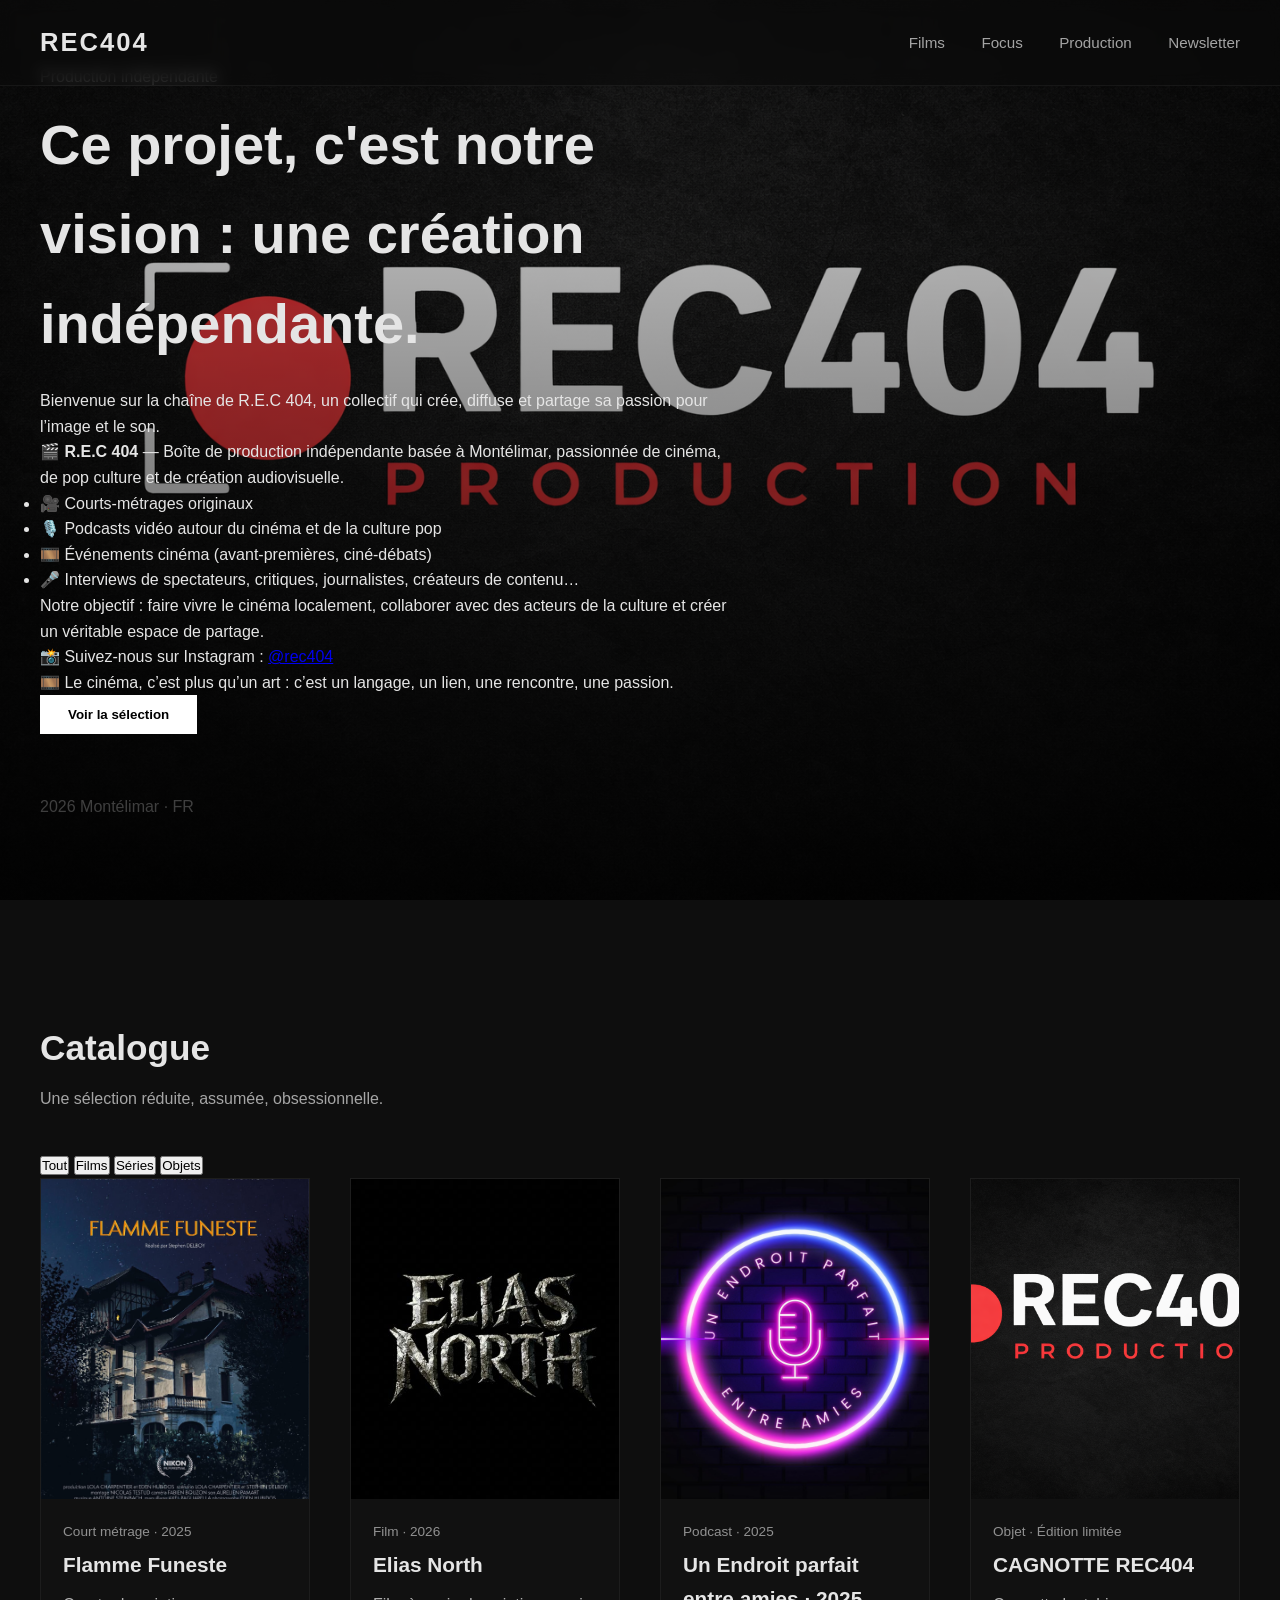
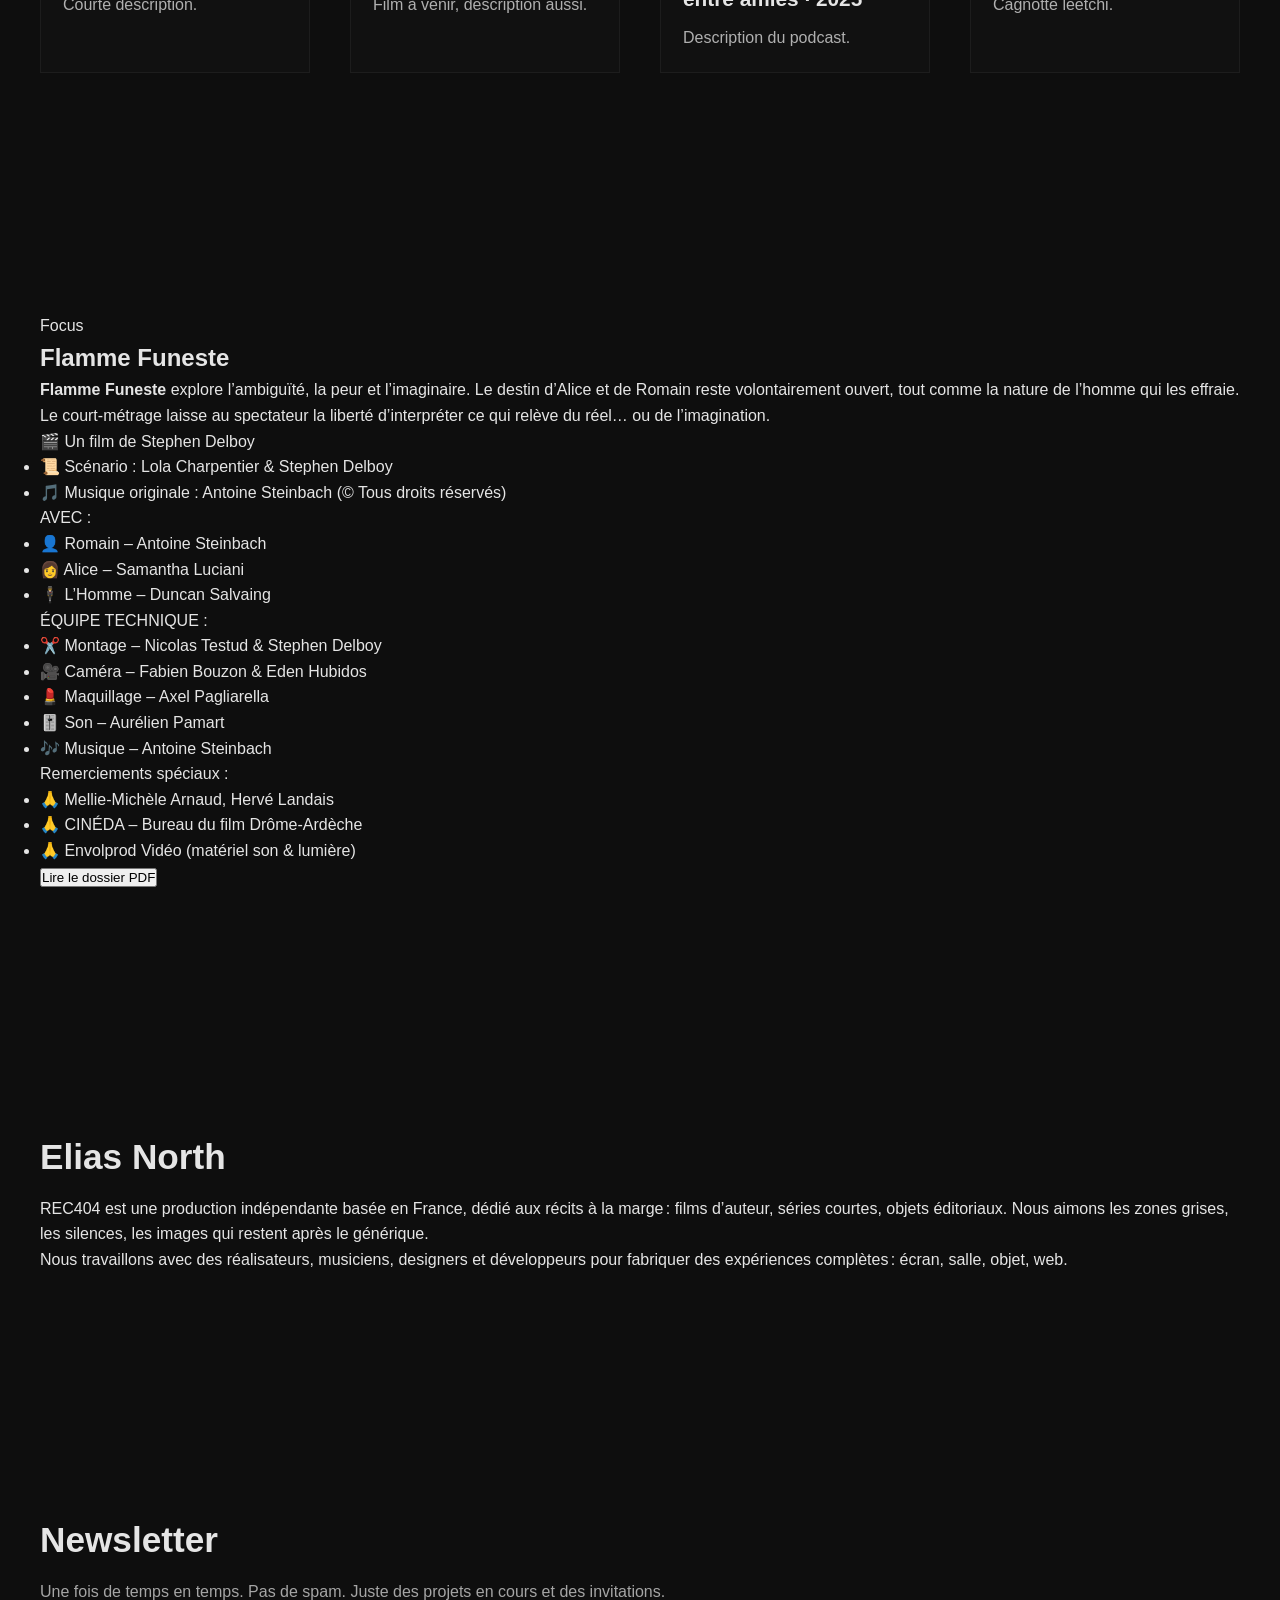
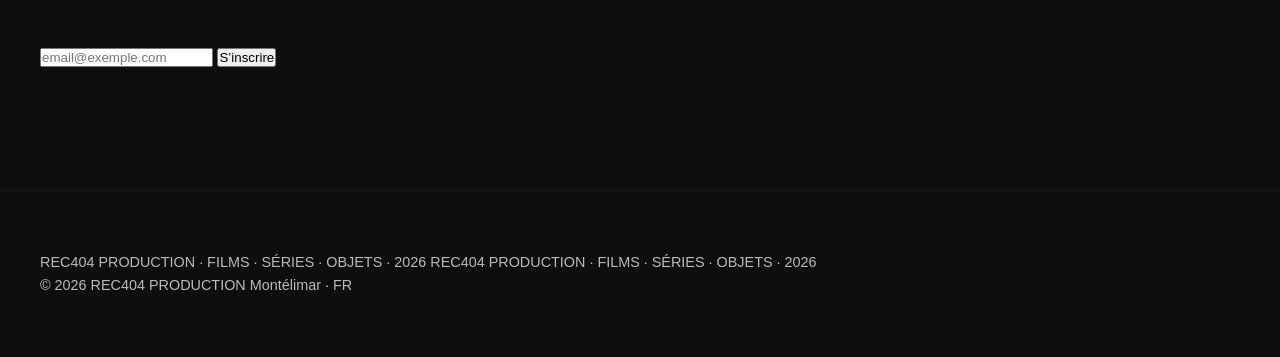
==== index.html @ b9aa991b "Update index.html" ====
<!DOCTYPE html>
<html lang="fr">
<head>
  <meta charset="UTF-8">
  <title>REC404 Production</title>
  <meta name="viewport" content="width=device-width, initial-scale=1">

  <!-- CSS -->
  <link rel="stylesheet" href="/static/css/style.css">

  <!-- JS -->
  <script src="/static/js/script.js" defer></script>
</head>

<body>
  <header class="site-header">
    <div class="site-header__logo">REC404</div>
    <nav class="site-header__nav">
      <a href="#films">Films</a>
      <a href="#features">Focus</a>
      <a href="#about">Production</a>
      <a href="#newsletter">Newsletter</a>
    </nav>
  </header>

  <main>
    <!-- HERO -->
<section class="hero">
  <div class="hero__overlay"></div>

  <div class="hero__content">
    <p class="hero__tagline">Production indépendante</p>

    <h1 class="hero__title">
      Ce projet, c'est notre vision : une création indépendante.
    </h1>

    <div class="hero__textblock">
      <p>
        Bienvenue sur la chaîne de R.E.C 404, un collectif qui crée, diffuse et partage
        sa passion pour l’image et le son.
      </p>
      <p>
        🎬 <strong>R.E.C 404</strong> — Boîte de production indépendante basée à Montélimar, passionnée de cinéma, de pop culture et de création audiovisuelle.
      </p>

      <ul class="hero__list">
        <li>🎥 Courts-métrages originaux</li>
        <li>🎙️ Podcasts vidéo autour du cinéma et de la culture pop</li>
        <li>🎞️ Événements cinéma (avant-premières, ciné-débats)</li>
        <li>🎤 Interviews de spectateurs, critiques, journalistes, créateurs de contenu…</li>
      </ul>

      <p>
        Notre objectif : faire vivre le cinéma localement, collaborer avec des acteurs
        de la culture et créer un véritable espace de partage.
      </p>

      <p class="hero__instagram">
        📸 Suivez-nous sur Instagram :
        <a href="https://www.instagram.com/rec404_off/" target="_blank">@rec404</a>
      </p>

      <p class="hero__quote">
        🎞️ Le cinéma, c’est plus qu’un art : c’est un langage, un lien, une rencontre, une passion.
      </p>
    </div>

    <button class="hero__cta" data-scroll="#films">Voir la sélection</button>
  </div>

  <div class="hero__meta">
    <span>2026</span>
    <span>Montélimar · FR</span>
  </div>
</section>


    <!-- SECTION FILMS -->
    <section id="films" class="section section--padded">
      <div class="section__header">
        <h2 class="section__title">Catalogue</h2>
        <p class="section__subtitle">Une sélection réduite, assumée, obsessionnelle.</p>
      </div>

      <div class="filters">
        <button class="filters__btn is-active" data-filter="all">Tout</button>
        <button class="filters__btn" data-filter="film">Films</button>
        <button class="filters__btn" data-filter="serie">Séries</button>
        <button class="filters__btn" data-filter="other">Objets</button>
      </div>

      <div class="grid grid--projects">

        <!-- CARD 1 -->
        <article class="card" data-type="film">
          <div class="card__image" style="background-image:url('/static/images/flamme-funeste.jpeg');"></div>
          <div class="card__body">
            <p class="card__meta">Court métrage · 2025</p>
            <h3 class="card__title">Flamme Funeste</h3>
            <p class="card__desc">
              Courte description.
            </p>
          </div>
        </article>

        <!-- CARD 2 -->
        <article class="card" data-type="film">
          <div class="card__image" style="background-image:url('/static/images/elias-north.jpeg');"></div>
          <div class="card__body">
            <p class="card__meta">Film · 2026</p>
            <h3 class="card__title">Elias North</h3>
            <p class="card__desc">
              Film à venir, description aussi.
            </p>
          </div>
        </article>

        <!-- CARD 3 -->
        <article class="card" data-type="serie">
          <div class="card__image" style="background-image:url('/static/images/podcast.jpeg');"></div>
          <div class="card__body">
            <p class="card__meta">Podcast · 2025</p>
            <h3 class="card__title">Un Endroit parfait entre amies · 2025</h3>
            <p class="card__desc">
              Description du podcast.
            </p>
          </div>
        </article>

        <!-- CARD 4 -->
        <article class="card" data-type="other">
          <div class="card__image" style="background-image:url('/static/images/rec404.jpeg');"></div>
          <div class="card__body">
            <p class="card__meta">Objet · Édition limitée</p>
            <h3 class="card__title">CAGNOTTE REC404</h3>
            <p class="card__desc">
              Cagnotte leetchi.
            </p>
          </div>
        </article>

      </div>
    </section>

    <!-- FEATURE -->
<section id="features" class="section section--feature">
  <div class="feature feature--enhanced">

    <div class="feature__media" style="background-image:url('/static/images/rec404.jpeg');"></div>

    <div class="feature__content">
      <p class="feature__label">Focus</p>

      <h2 class="feature__title">Flamme Funeste</h2>

      <div class="feature__textblock">

        <p>
          <strong>Flamme Funeste</strong> explore l’ambiguïté, la peur et l’imaginaire.  
          Le destin d’Alice et de Romain reste volontairement ouvert, tout comme la nature
          de l’homme qui les effraie.  
          Le court-métrage laisse au spectateur la liberté d’interpréter ce qui relève
          du réel… ou de l’imagination.
        </p>

        <p class="feature__credits-title">🎬 Un film de Stephen Delboy</p>

        <ul class="feature__credits">
          <li>📜 Scénario : Lola Charpentier & Stephen Delboy</li>
          <li>🎵 Musique originale : Antoine Steinbach (© Tous droits réservés)</li>
        </ul>

        <p class="feature__subheading">AVEC :</p>
        <ul class="feature__cast">
          <li>👤 Romain – Antoine Steinbach</li>
          <li>👩 Alice – Samantha Luciani</li>
          <li>🕴️ L’Homme – Duncan Salvaing</li>
        </ul>

        <p class="feature__subheading">ÉQUIPE TECHNIQUE :</p>
        <ul class="feature__team">
          <li>✂️ Montage – Nicolas Testud & Stephen Delboy</li>
          <li>🎥 Caméra – Fabien Bouzon & Eden Hubidos</li>
          <li>💄 Maquillage – Axel Pagliarella</li>
          <li>🎚️ Son – Aurélien Pamart</li>
          <li>🎶 Musique – Antoine Steinbach</li>
        </ul>

        <p class="feature__subheading">Remerciements spéciaux :</p>
        <ul class="feature__thanks">
          <li>🙏 Mellie-Michèle Arnaud, Hervé Landais</li>
          <li>🙏 CINÉDA – Bureau du film Drôme-Ardèche</li>
          <li>🙏 Envolprod Vidéo (matériel son & lumière)</li>
        </ul>

      </div>

      <button class="feature__cta">Lire le dossier PDF</button>
    </div>
  </div>
</section>


    <!-- ABOUT -->
    <section id="about" class="section section--padded">
      <div class="section__header">
        <h2 class="section__title">Elias North</h2>
      </div>
      <div class="about">
        <p>
          REC404 est une production indépendante basée en France, dédié aux récits à la marge :
          films d’auteur, séries courtes, objets éditoriaux. Nous aimons les zones grises,
          les silences, les images qui restent après le générique.
        </p>
        <p>
          Nous travaillons avec des réalisateurs, musiciens, designers et développeurs
          pour fabriquer des expériences complètes : écran, salle, objet, web.
        </p>
      </div>
    </section>

    <!-- NEWSLETTER -->
    <section id="newsletter" class="section section--padded section--border-top">
      <div class="newsletter">
        <div class="newsletter__intro">
          <h2 class="section__title">Newsletter</h2>
          <p class="section__subtitle">
            Une fois de temps en temps. Pas de spam. Juste des projets en cours et des invitations.
          </p>
        </div>
        <form class="newsletter__form">
          <input type="email" placeholder="email@exemple.com" required>
          <button type="submit">S’inscrire</button>
        </form>
      </div>
    </section>
  </main>

  <footer class="site-footer">
    <div class="site-footer__marquee">
      <span>REC404 PRODUCTION · FILMS · SÉRIES · OBJETS · 2026</span>
      <span>REC404 PRODUCTION · FILMS · SÉRIES · OBJETS · 2026</span>
    </div>
    <div class="site-footer__bottom">
      <span>© 2026 REC404 PRODUCTION</span>
      <span>Montélimar · FR</span>
    </div>
  </footer>

</body>
</html>
---- static/css/style.css ----
/* ------------------------------
   RESET MINIMAL
------------------------------ */
* {
  margin: 0;
  padding: 0;
  box-sizing: border-box;
}

body {
  font-family: "Inter", sans-serif;
  background: #0e0e0e;
  color: #e5e5e5;
  line-height: 1.6;
}

/* ------------------------------
   HEADER
------------------------------ */
.site-header {
  position: fixed;
  top: 0;
  left: 0;
  width: 100%;
  padding: 22px 40px;
  display: flex;
  justify-content: space-between;
  align-items: center;
  background: rgba(10,10,10,0.6);
  backdrop-filter: blur(8px);
  z-index: 1000;
  border-bottom: 1px solid rgba(255,255,255,0.05);
}

.site-header__logo {
  font-size: 1.6rem;
  font-weight: 700;
  letter-spacing: 2px;
}

.site-header__nav a {
  margin-left: 32px;
  text-decoration: none;
  color: #e5e5e5;
  font-size: 0.95rem;
  opacity: 0.7;
  transition: 0.3s;
}

.site-header__nav a:hover {
  opacity: 1;
}

/* ------------------------------
   HERO
------------------------------ */
.hero {
  height: 100vh;
  background: url('/static/images/rec404.jpeg') center/cover no-repeat;
  position: relative;
  display: flex;
  flex-direction: column;
  justify-content: flex-end;
  padding: 80px 40px;
}

.hero__overlay {
  position: absolute;
  inset: 0;
  background: linear-gradient(to top, rgba(0,0,0,0.8), rgba(0,0,0,0.1));
}

.hero__content {
  position: relative;
  max-width: 700px;
  margin-bottom: 60px;
}

.hero__tagline {
  font-size: 1rem;
  opacity: 0.7;
  margin-bottom: 10px;
}

.hero__title {
  font-size: 3.5rem;
  font-weight: 700;
  margin-bottom: 20px;
}

.hero__subtitle {
  font-size: 1.2rem;
  opacity: 0.8;
  margin-bottom: 30px;
}

.hero__cta {
  padding: 12px 28px;
  background: #ffffff;
  color: #000;
  border: none;
  font-weight: 600;
  cursor: pointer;
  transition: 0.3s;
}

.hero__cta:hover {
  background: #e5e5e5;
}

/* ------------------------------
   SECTIONS
------------------------------ */
.section {
  padding: 120px 40px;
}

.section__title {
  font-size: 2.2rem;
  margin-bottom: 10px;
}

.section__subtitle {
  opacity: 0.7;
  margin-bottom: 40px;
}

/* ------------------------------
   GRID PROJECTS
------------------------------ */
.grid--projects {
  display: grid;
  grid-template-columns: repeat(auto-fill, minmax(260px, 1fr));
  gap: 40px;
}

.card {
  background: #111;
  border: 1px solid rgba(255,255,255,0.05);
  transition: 0.3s;
}

.card:hover {
  transform: translateY(-4px);
  border-color: rgba(255,255,255,0.15);
}

.card__image {
  height: 320px;
  background-size: cover;
  background-position: center;
}

.card__body {
  padding: 22px;
}

.card__meta {
  font-size: 0.85rem;
  opacity: 0.6;
  margin-bottom: 6px;
}

.card__title {
  font-size: 1.3rem;
  margin-bottom: 10px;
}

.card__desc {
  opacity: 0.75;
}

/* ------------------------------
   FOOTER
------------------------------ */
.site-footer {
  padding: 60px 40px;
  border-top: 1px solid rgba(255,255,255,0.05);
  opacity: 0.8;
  font-size: 0.9rem;
}
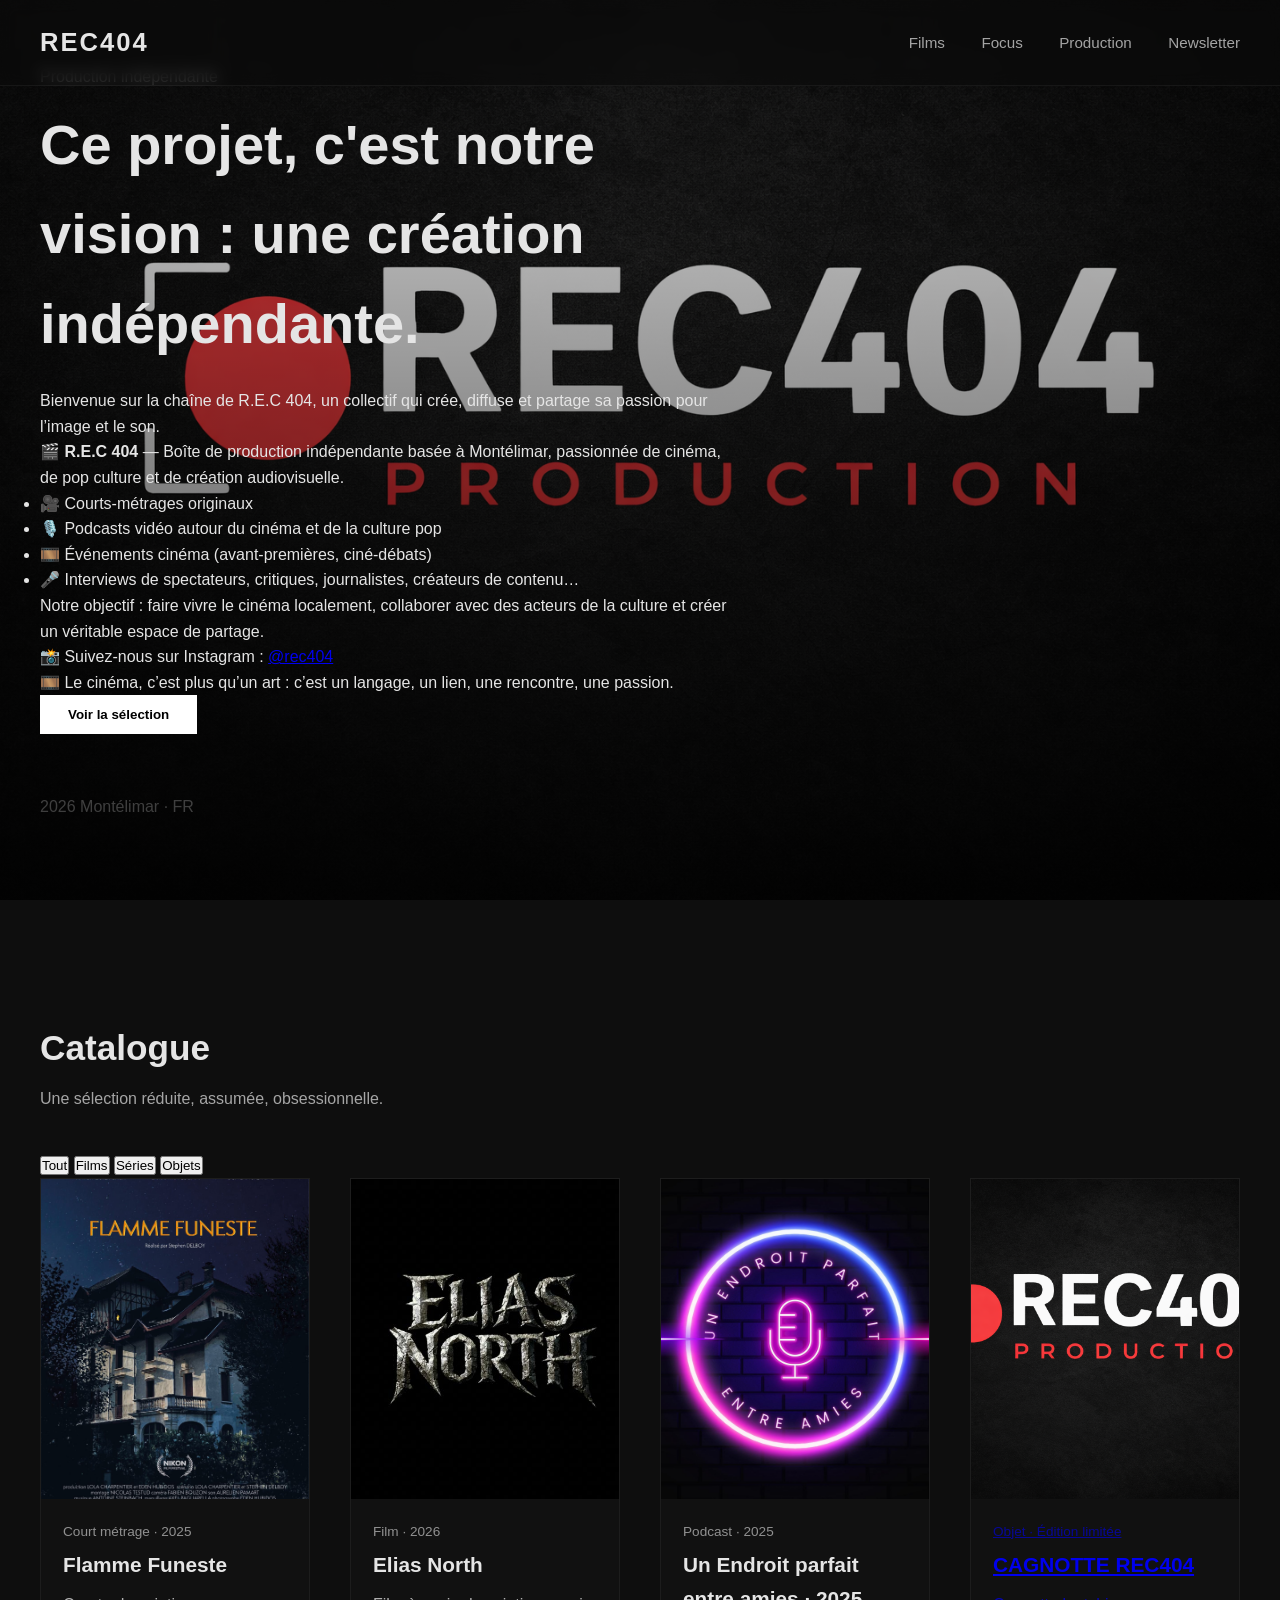
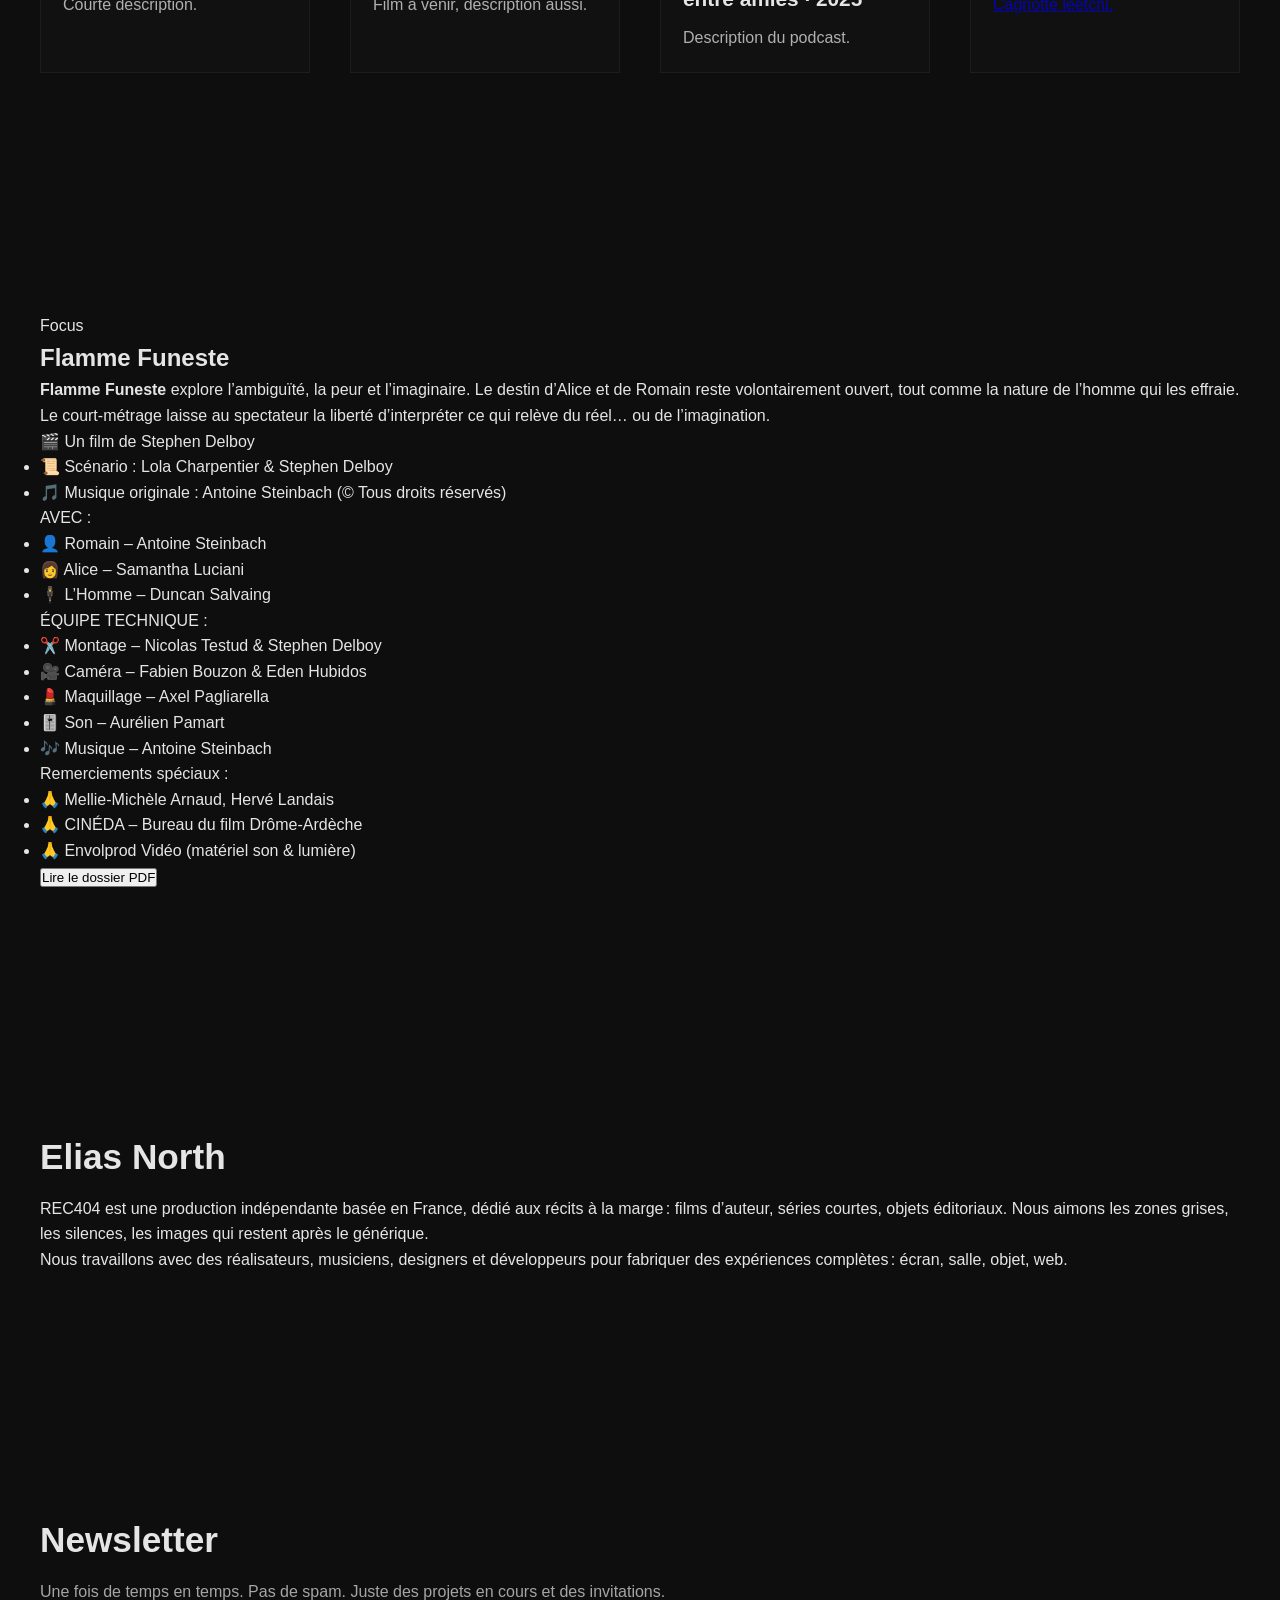
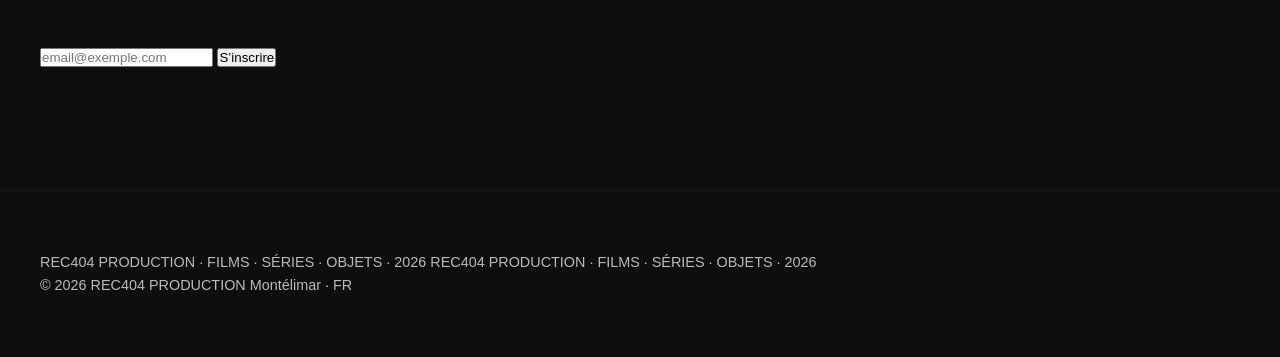
==== commit 0efd3164: "Update index.html" ====
--- a/index.html
+++ b/index.html
@@ -128,17 +128,23 @@
           </div>
         </article>
 
-        <!-- CARD 4 -->
-        <article class="card" data-type="other">
-          <div class="card__image" style="background-image:url('/static/images/rec404.jpeg');"></div>
-          <div class="card__body">
-            <p class="card__meta">Objet · Édition limitée</p>
-            <h3 class="card__title">CAGNOTTE REC404</h3>
-            <p class="card__desc">
-              Cagnotte leetchi.
-            </p>
-          </div>
-        </article>
+      <!-- CARD 4 -->
+<a href="https://www.leetchi.com/c/the-story-of-elias-north-1937752?utm_source=native&utm_medium=social_sharing&utm_campaign=pot" 
+   target="_blank" 
+   class="card card--link" 
+   data-type="other">
+
+    <div class="card__image" style="background-image:url('/static/images/rec404.jpeg');"></div>
+
+    <div class="card__body">
+        <p class="card__meta">Objet · Édition limitée</p>
+        <h3 class="card__title">CAGNOTTE REC404</h3>
+        <p class="card__desc">
+            Cagnotte leetchi.
+        </p>
+    </div>
+
+</a>
 
       </div>
     </section>
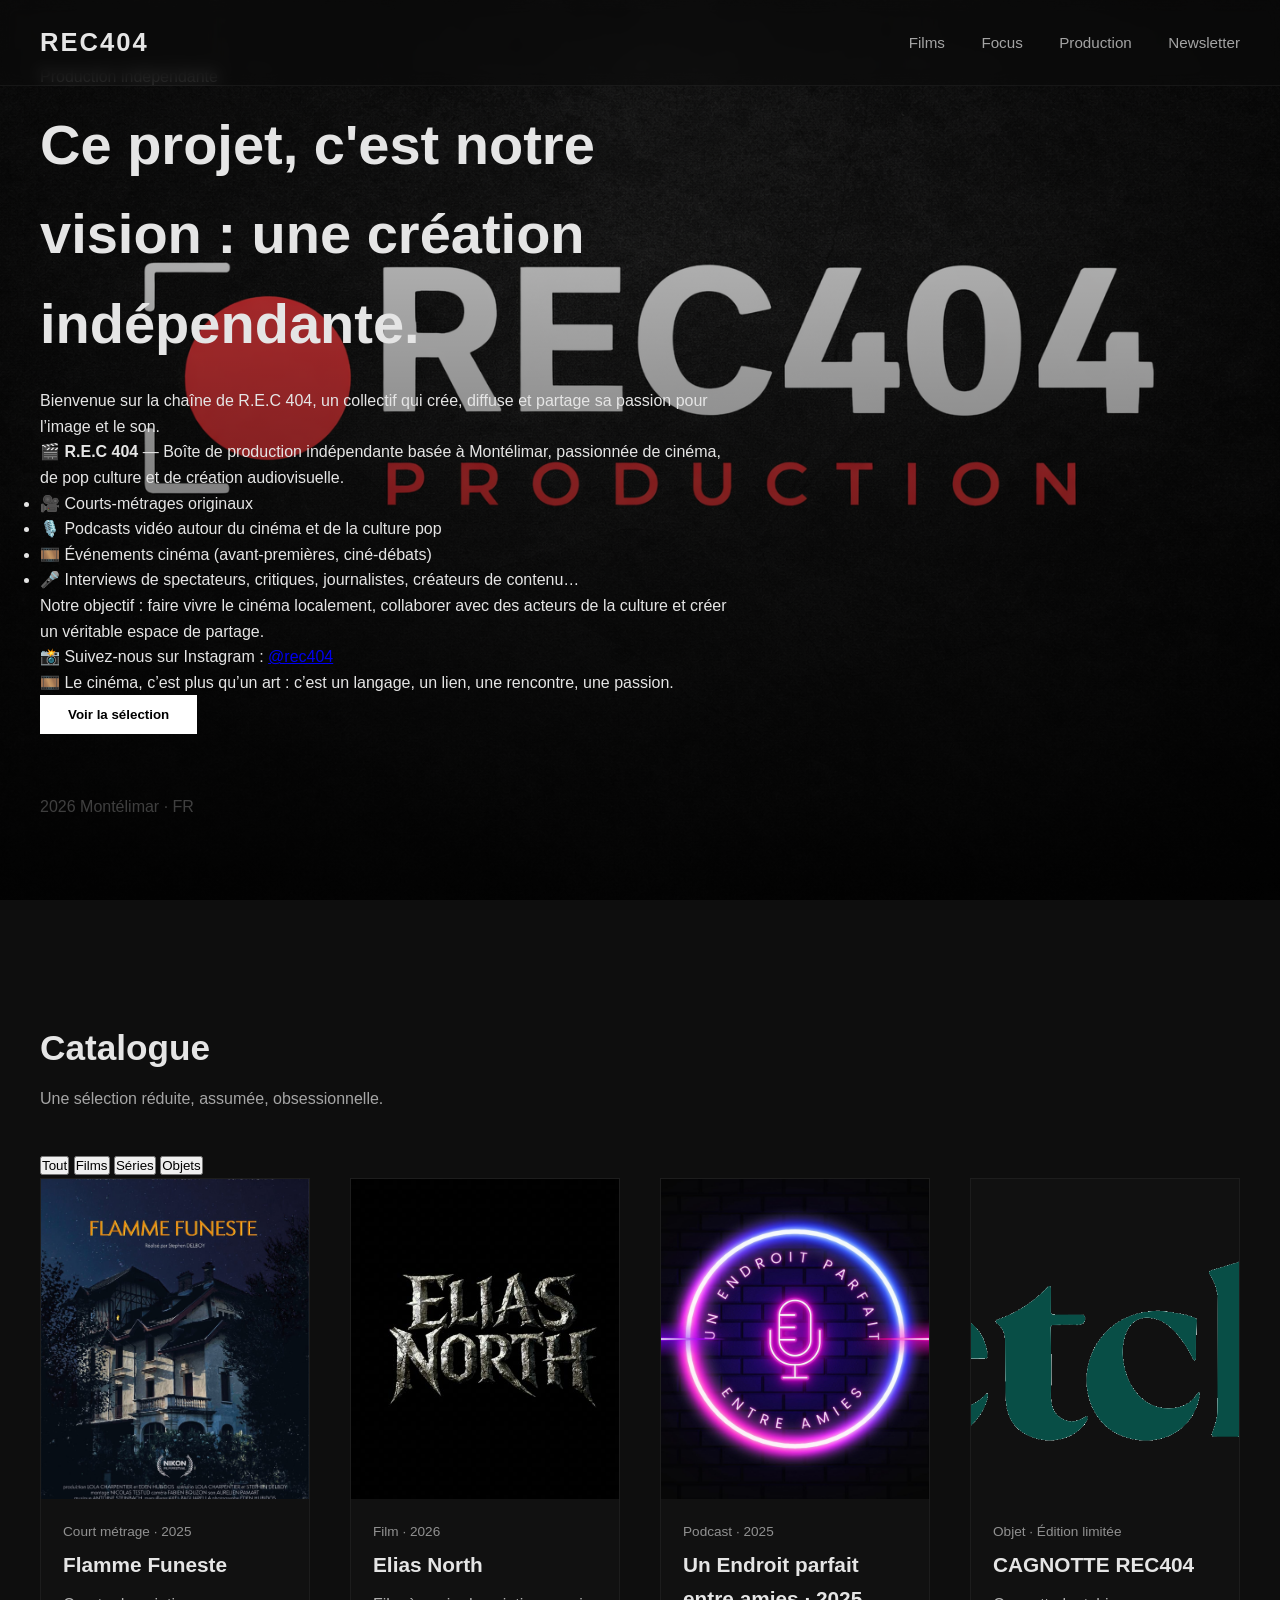
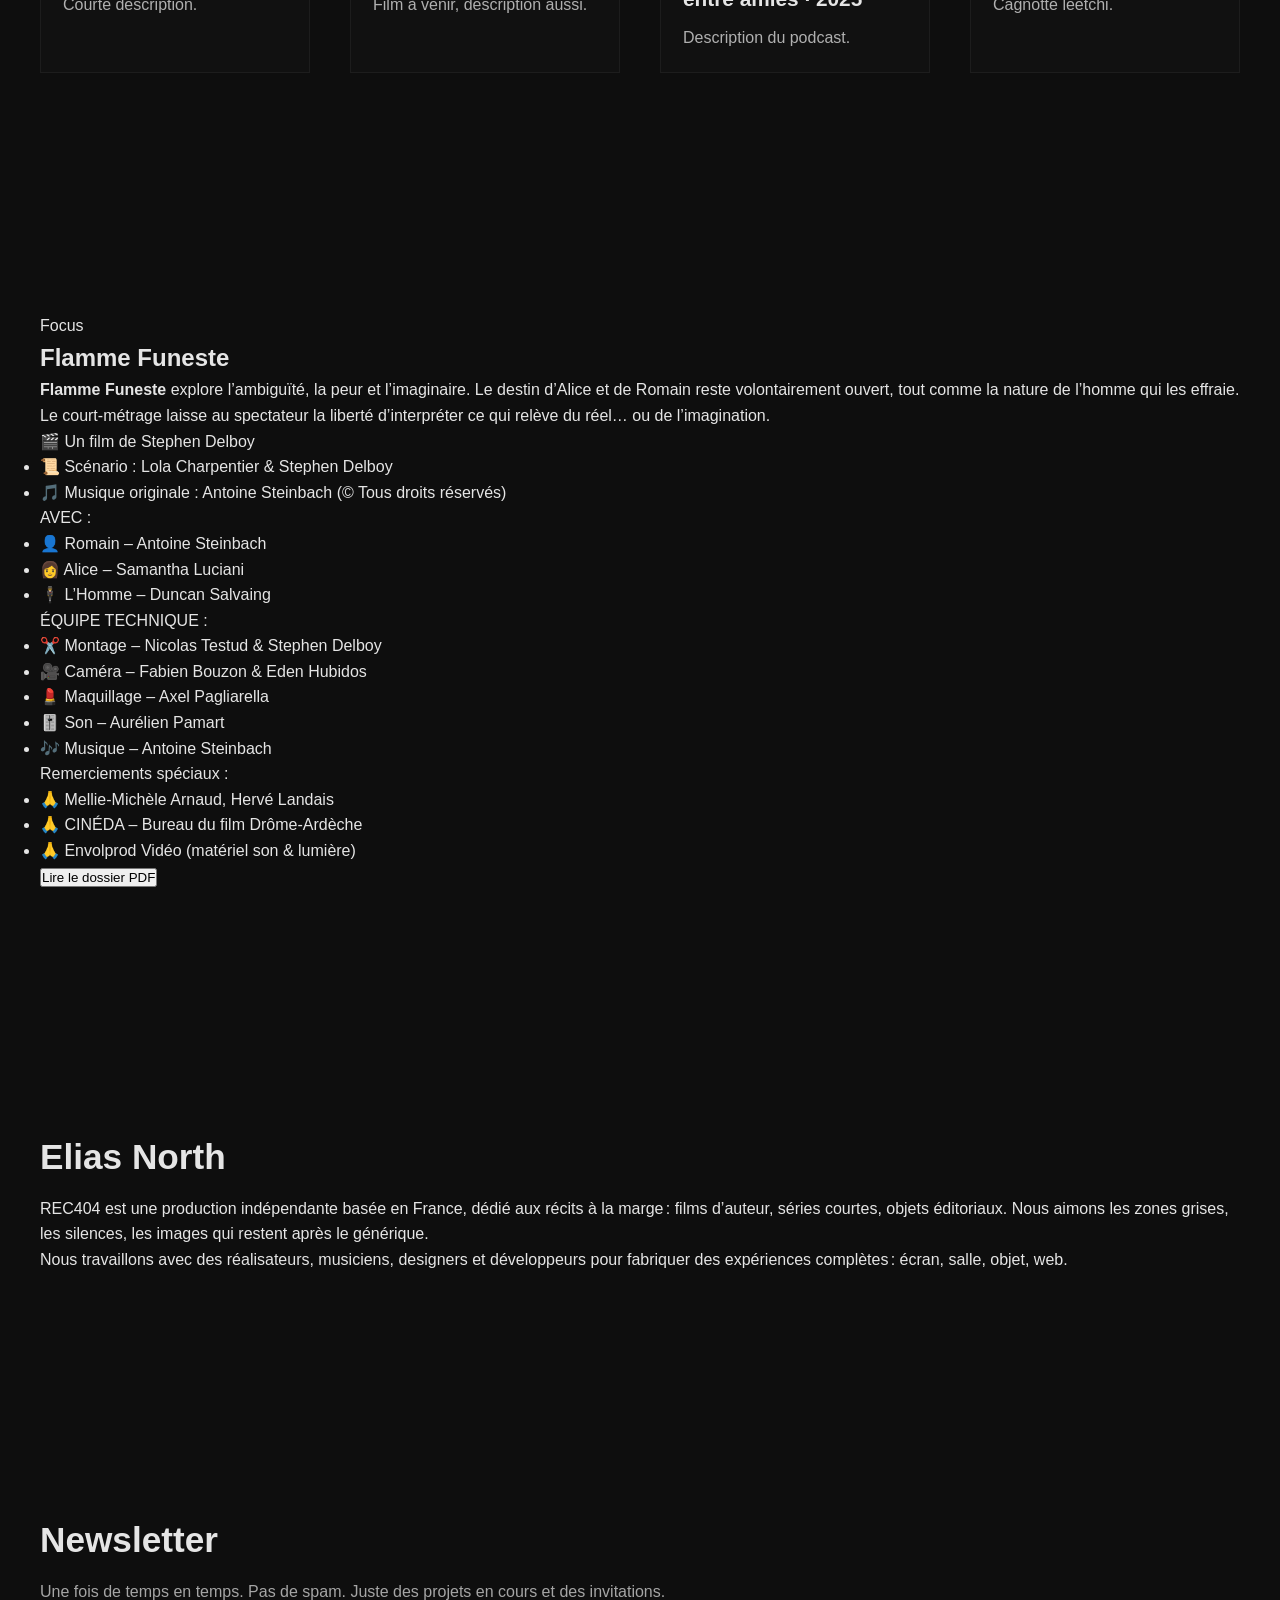
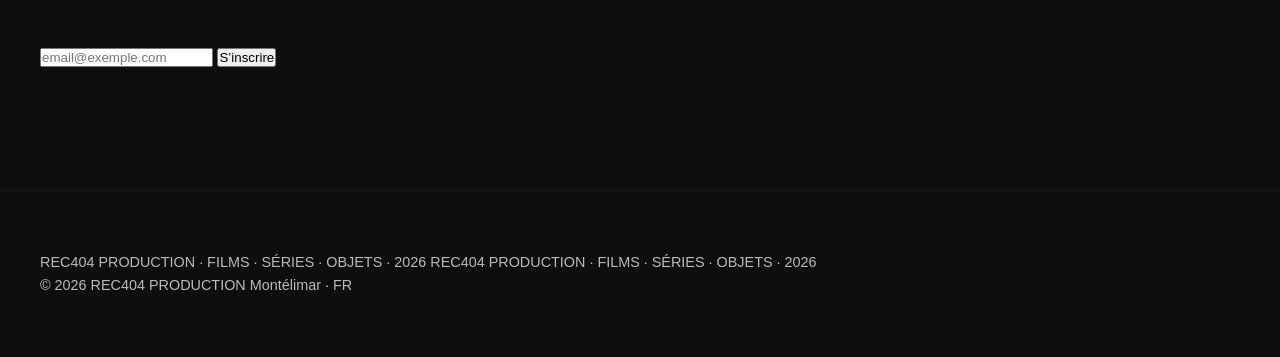
==== commit bbd610f9: "Update index.html" ====
--- a/index.html
+++ b/index.html
@@ -134,7 +134,7 @@
    class="card card--link" 
    data-type="other">
 
-    <div class="card__image" style="background-image:url('/static/images/rec404.jpeg');"></div>
+    <div class="card__image" style="background-image:url('/static/images/leetchi.png');"></div>
 
     <div class="card__body">
         <p class="card__meta">Objet · Édition limitée</p>
--- a/static/css/style.css
+++ b/static/css/style.css
@@ -170,6 +170,17 @@
   opacity: 0.75;
 }
 
+.card--link {
+  text-decoration: none;
+  color: inherit;
+  display: block;
+}
+
+.card--link:hover {
+  transform: scale(1.02);
+  transition: 0.2s ease;
+}
+
 /* ------------------------------
    FOOTER
 ------------------------------ */
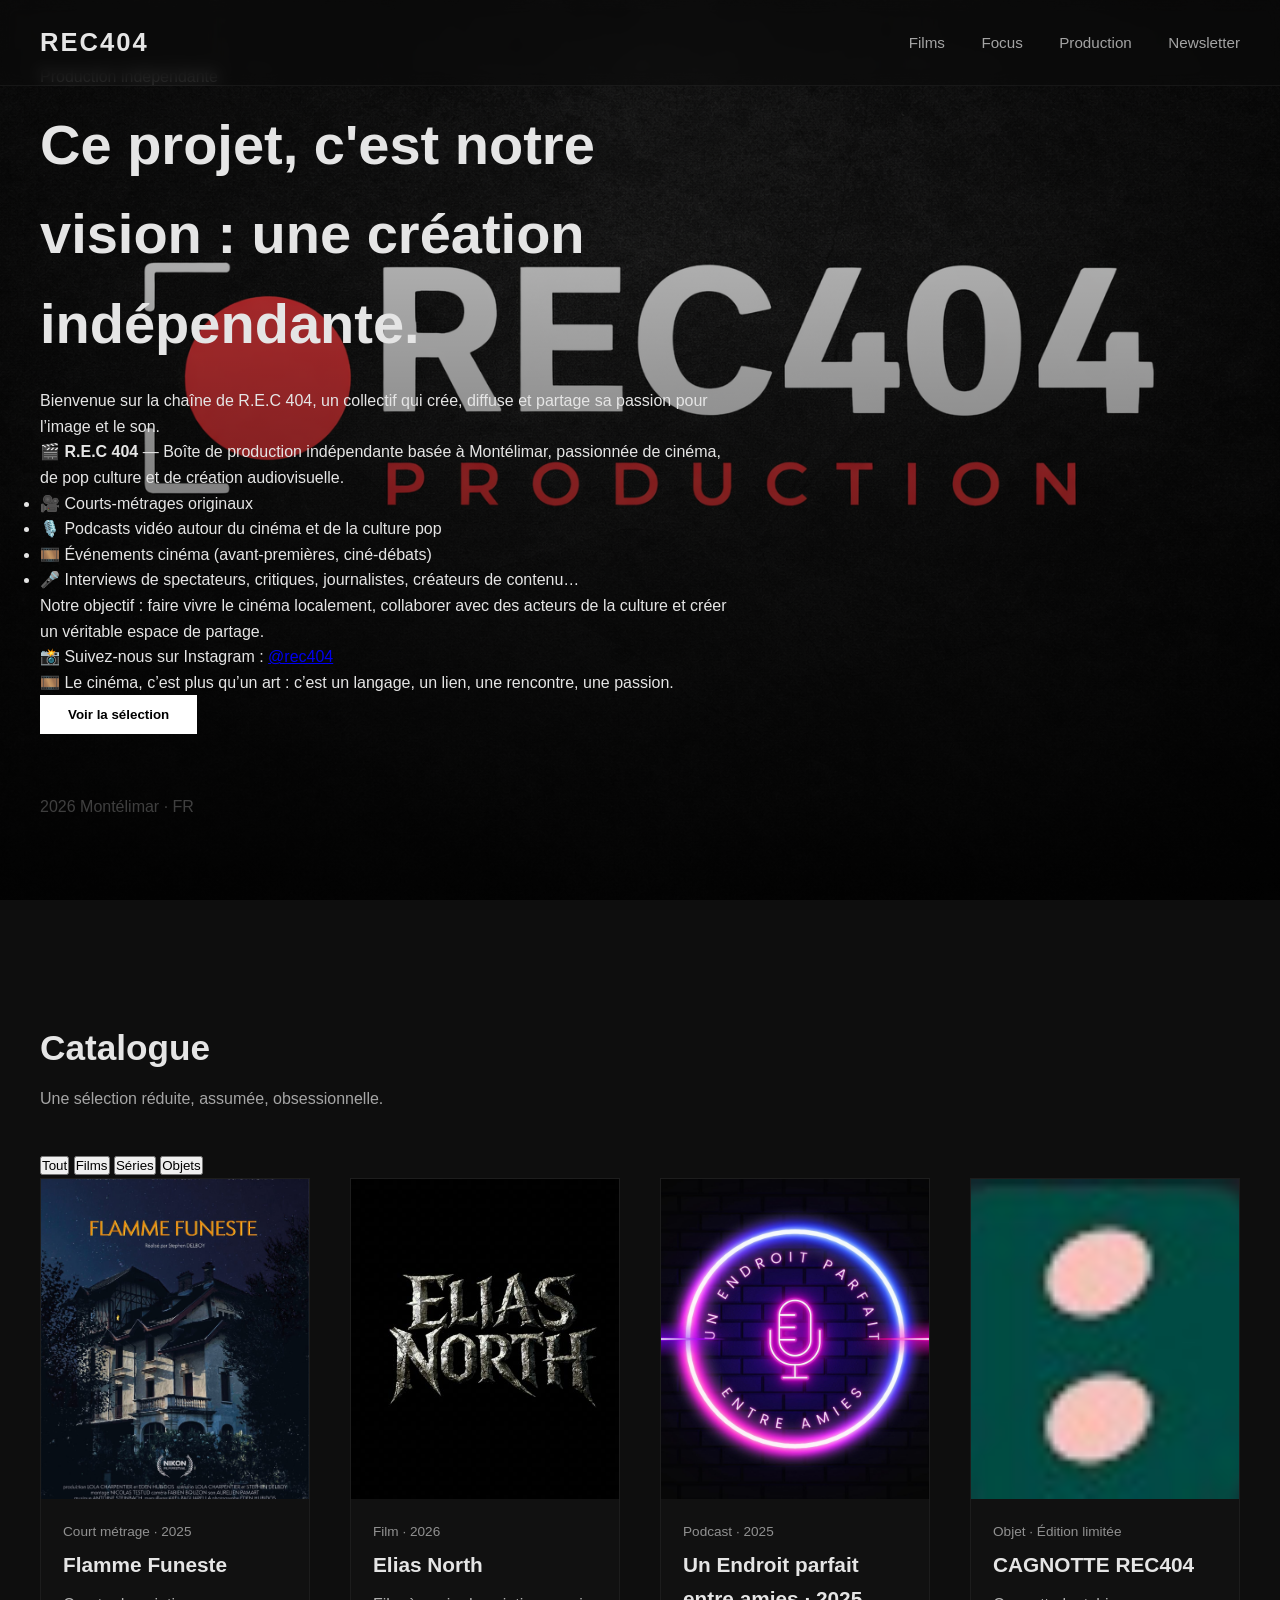
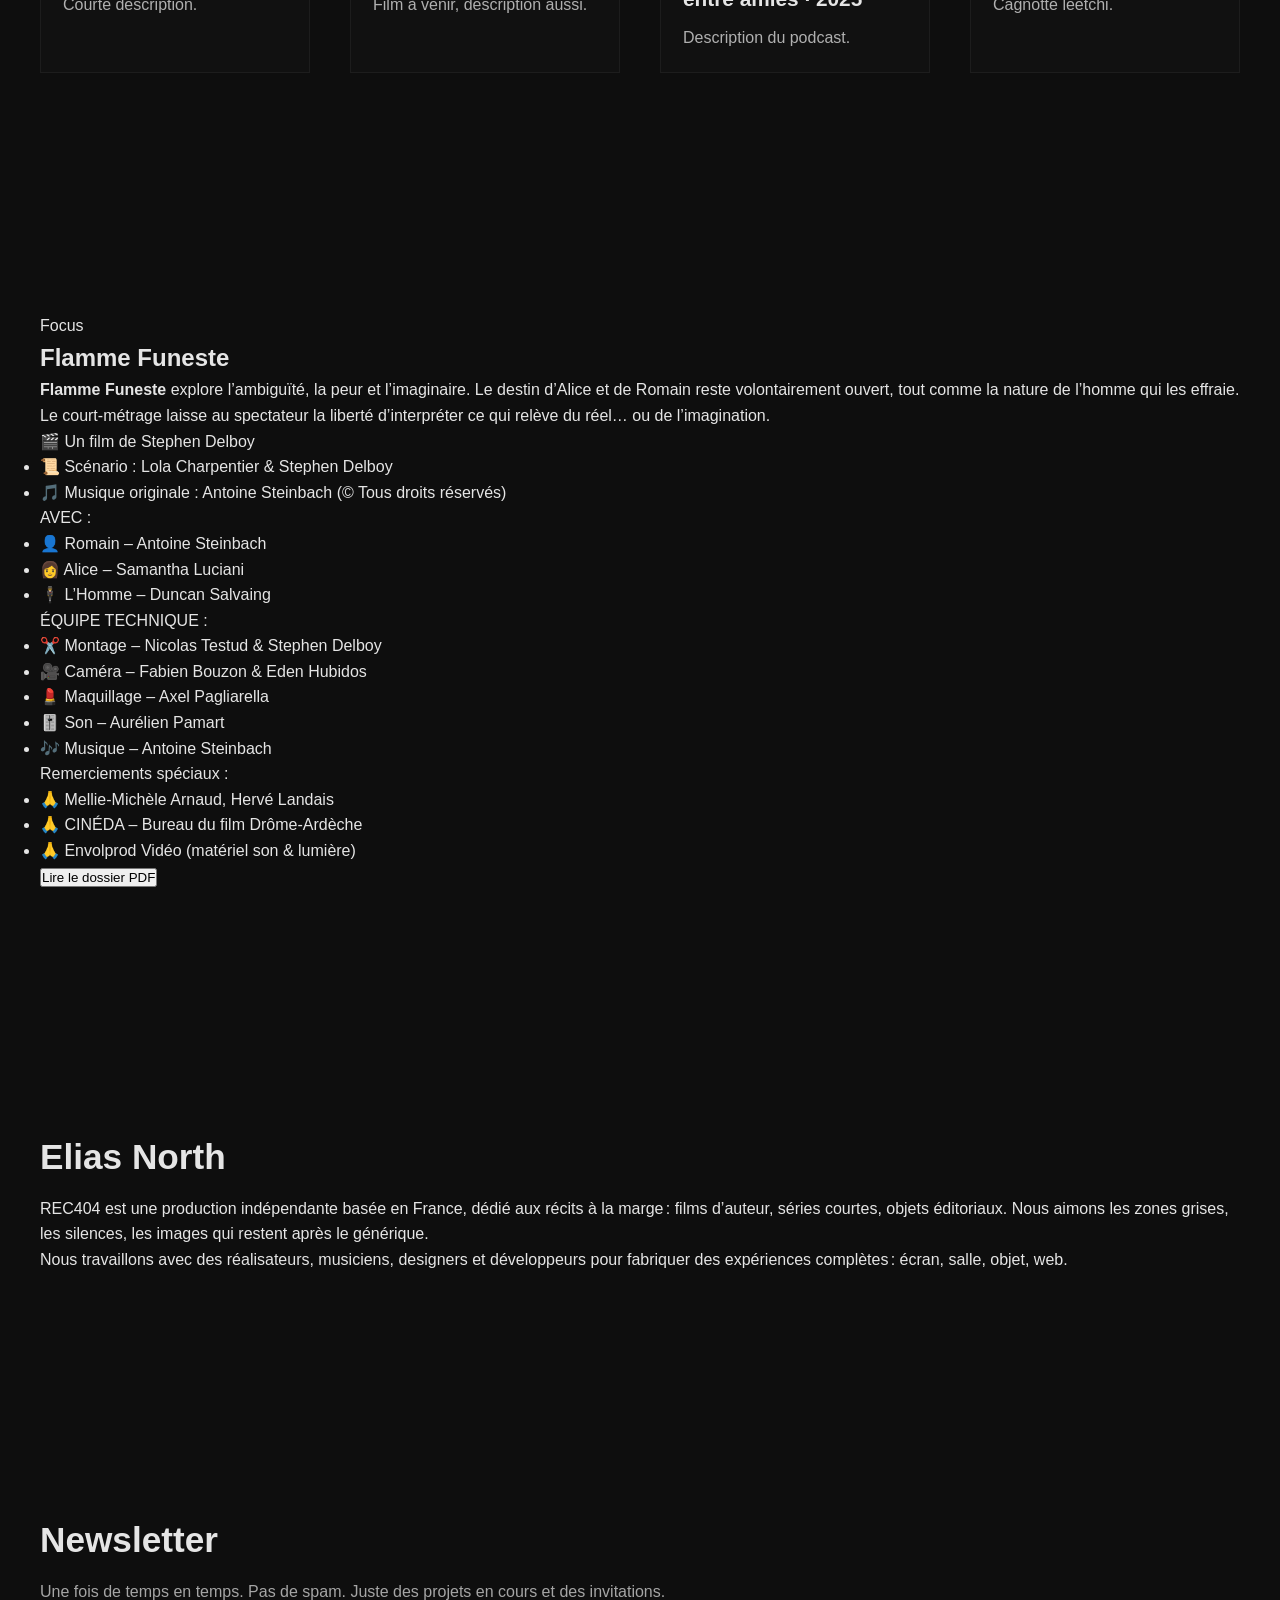
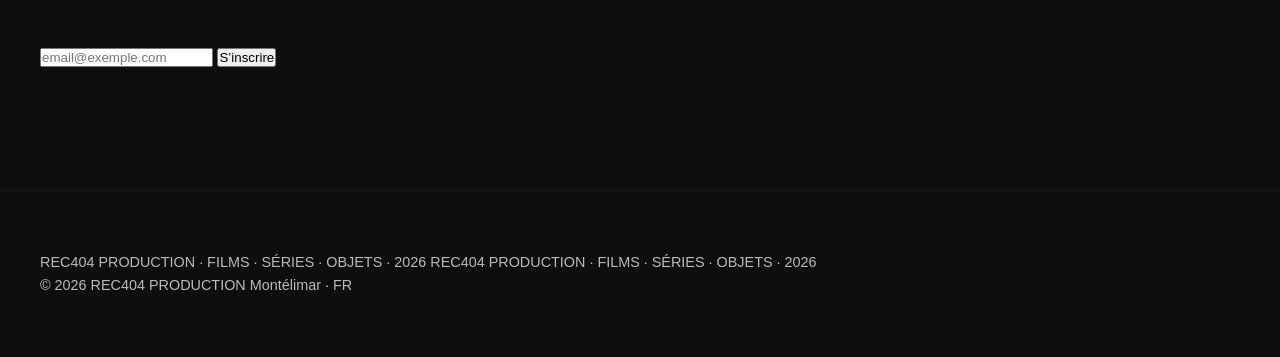
==== commit 7ce95bab: "Update index.html" ====
--- a/index.html
+++ b/index.html
@@ -134,7 +134,7 @@
    class="card card--link" 
    data-type="other">
 
-    <div class="card__image" style="background-image:url('/static/images/leetchi.png');"></div>
+    <div class="card__image" style="background-image:url('/static/images/leetchi.jpeg');"></div>
 
     <div class="card__body">
         <p class="card__meta">Objet · Édition limitée</p>
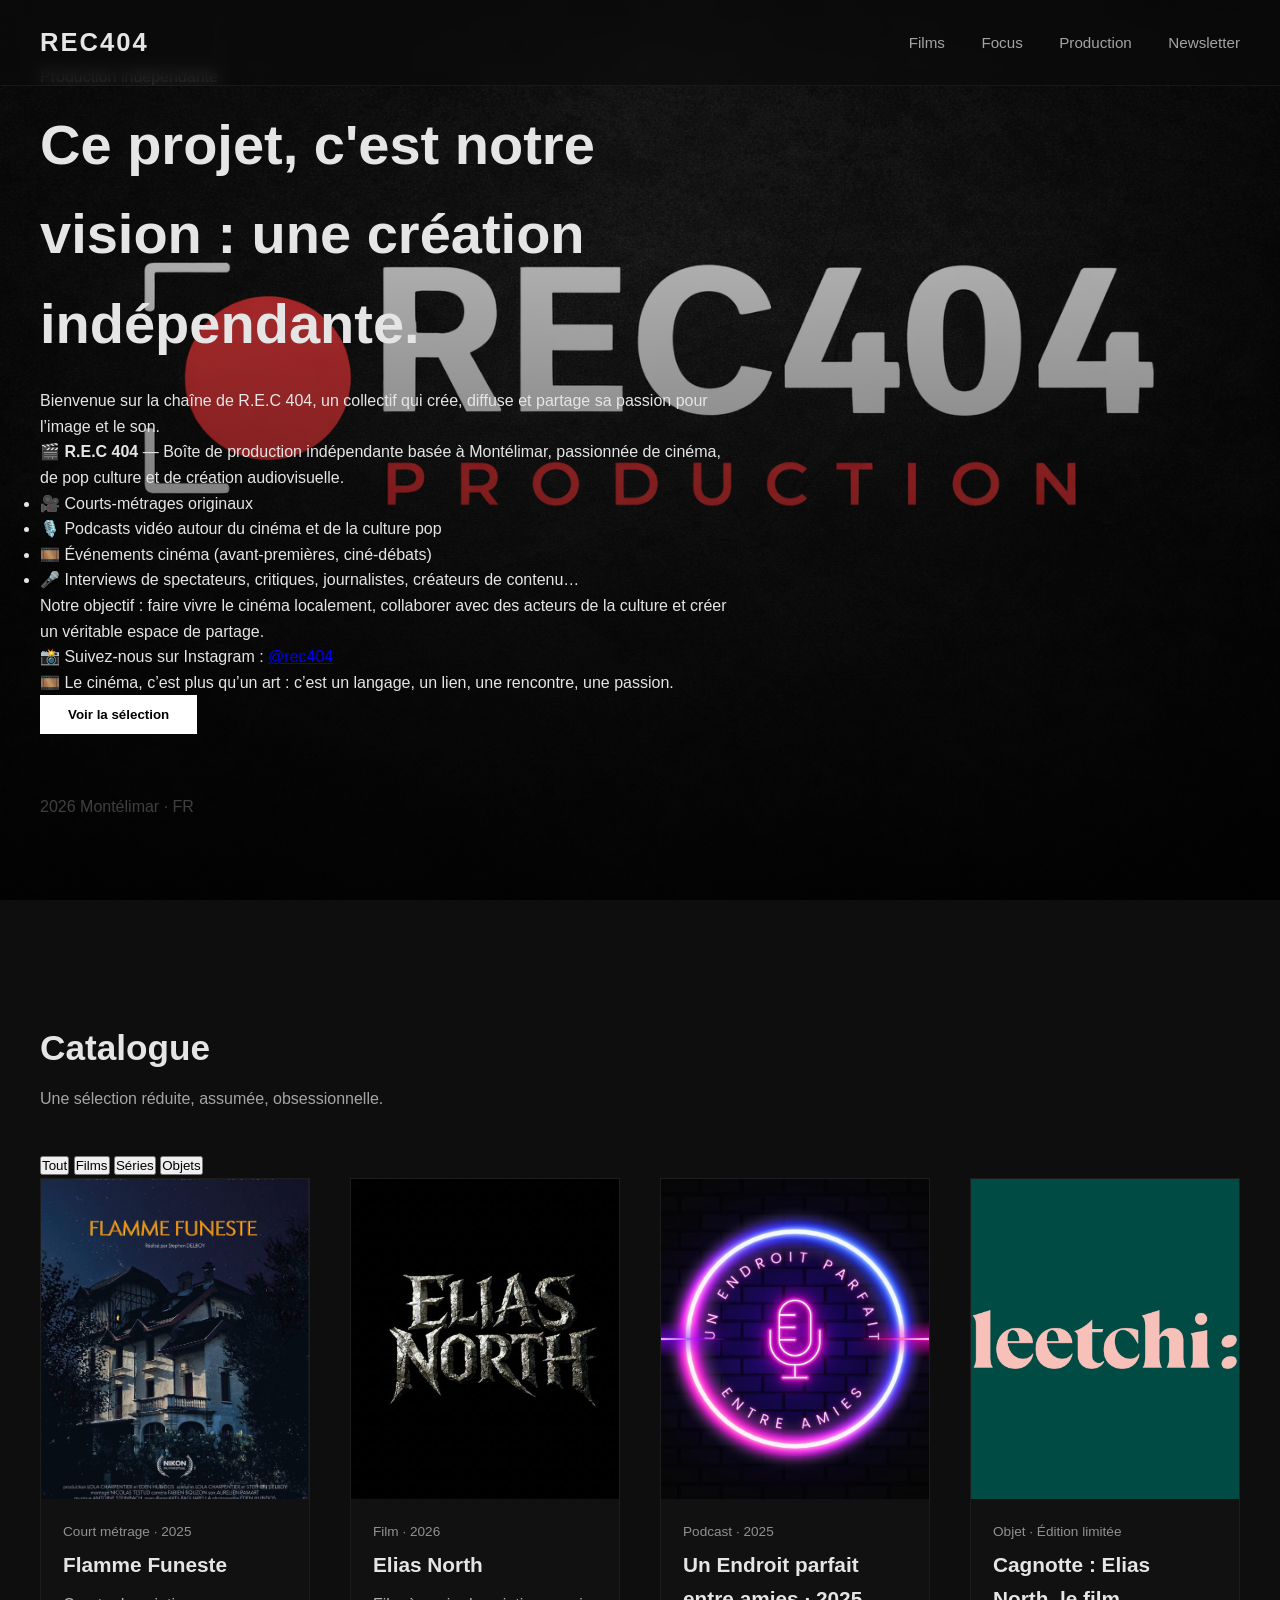
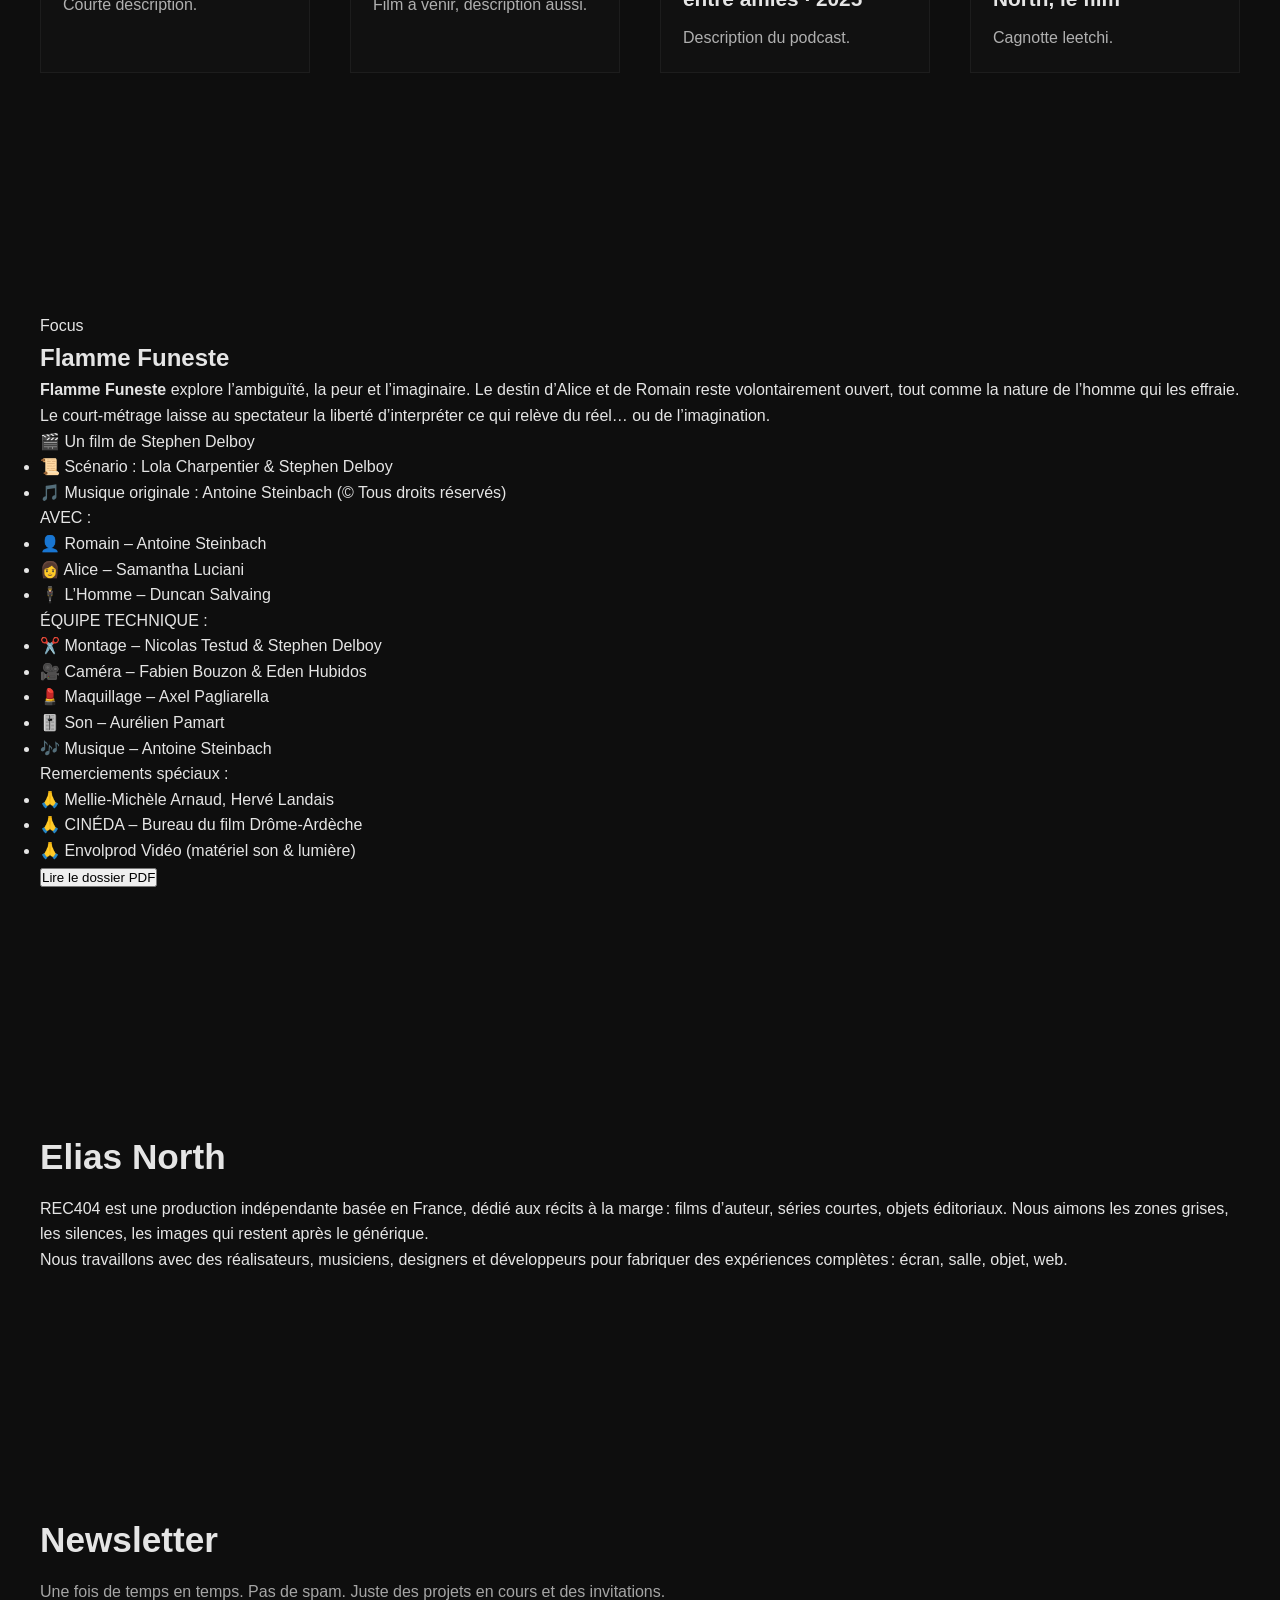
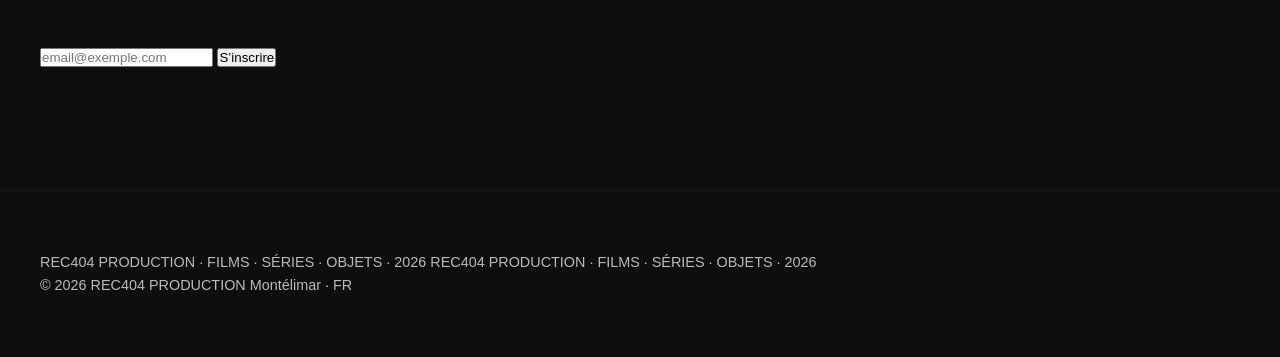
==== commit 37544ac3: "Update index.html" ====
--- a/index.html
+++ b/index.html
@@ -138,7 +138,7 @@
 
     <div class="card__body">
         <p class="card__meta">Objet · Édition limitée</p>
-        <h3 class="card__title">CAGNOTTE REC404</h3>
+        <h3 class="card__title">Cagnotte : Elias North, le film</h3>
         <p class="card__desc">
             Cagnotte leetchi.
         </p>
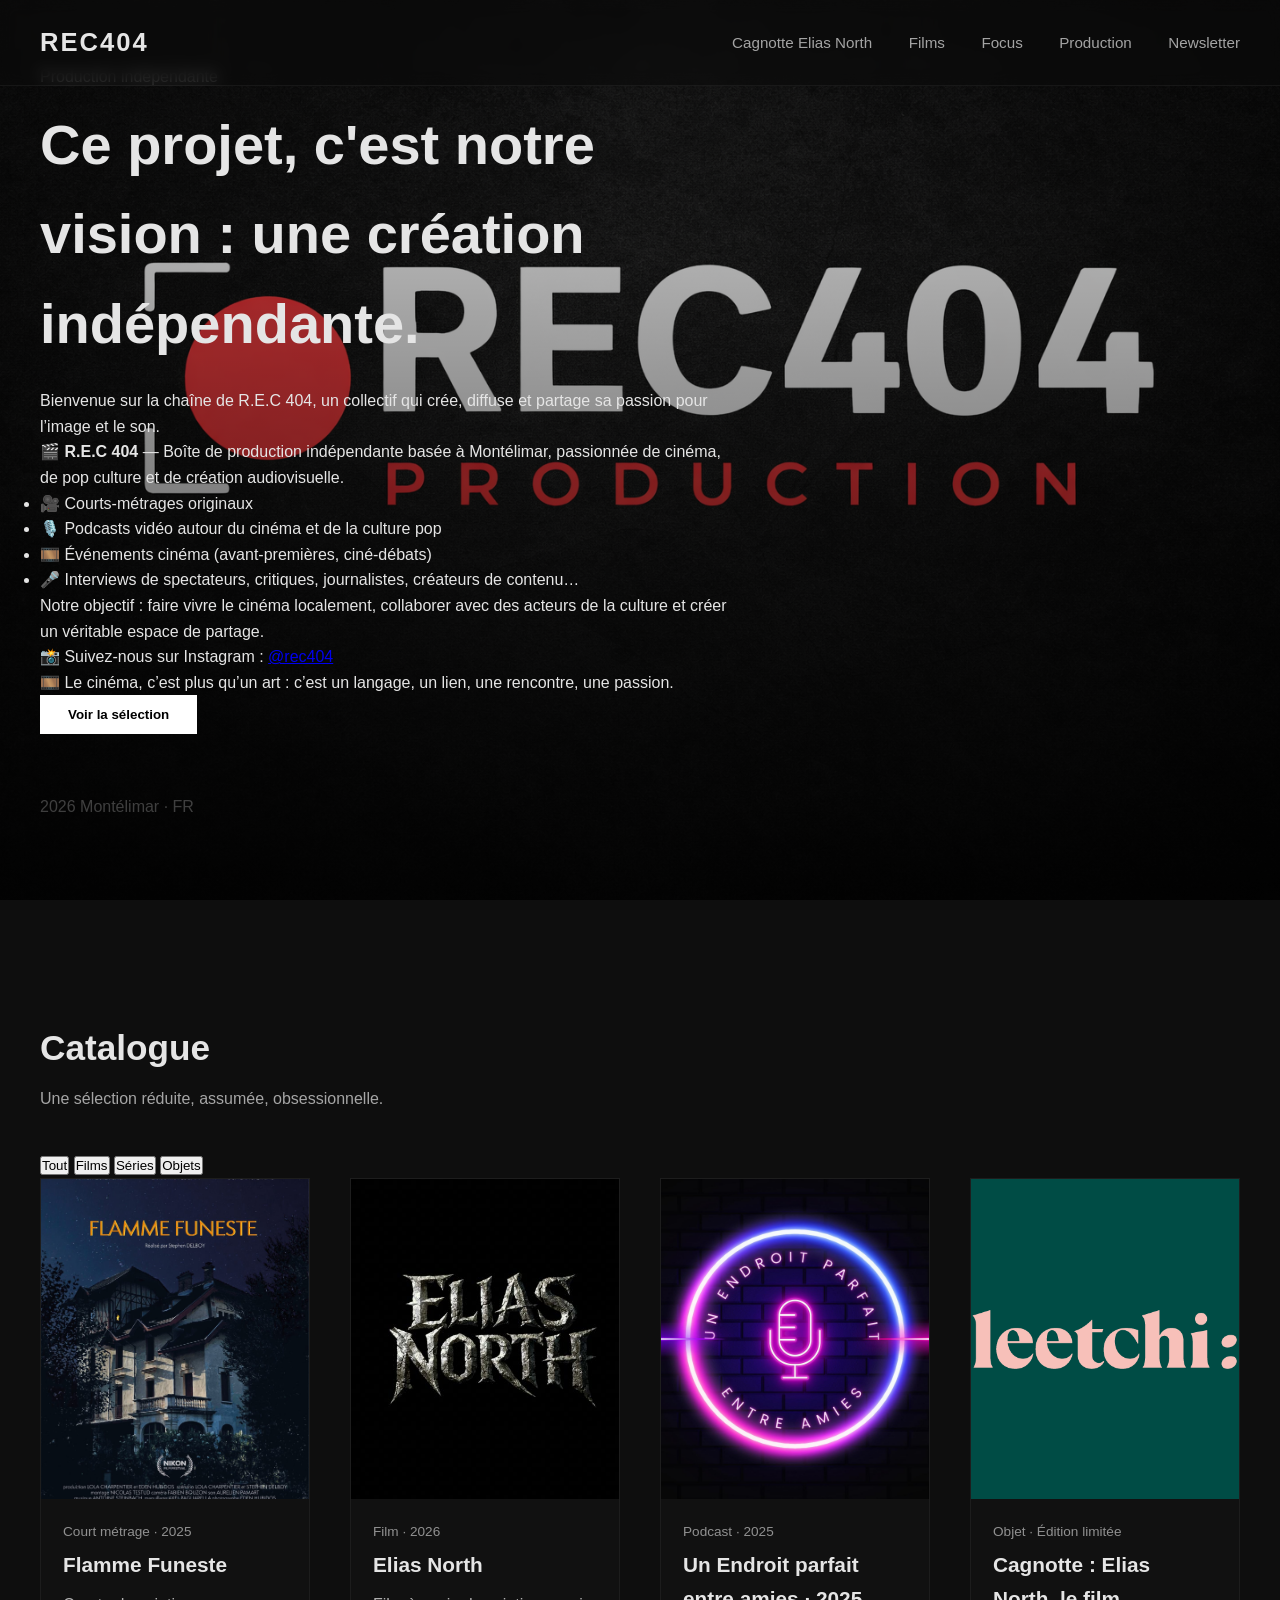
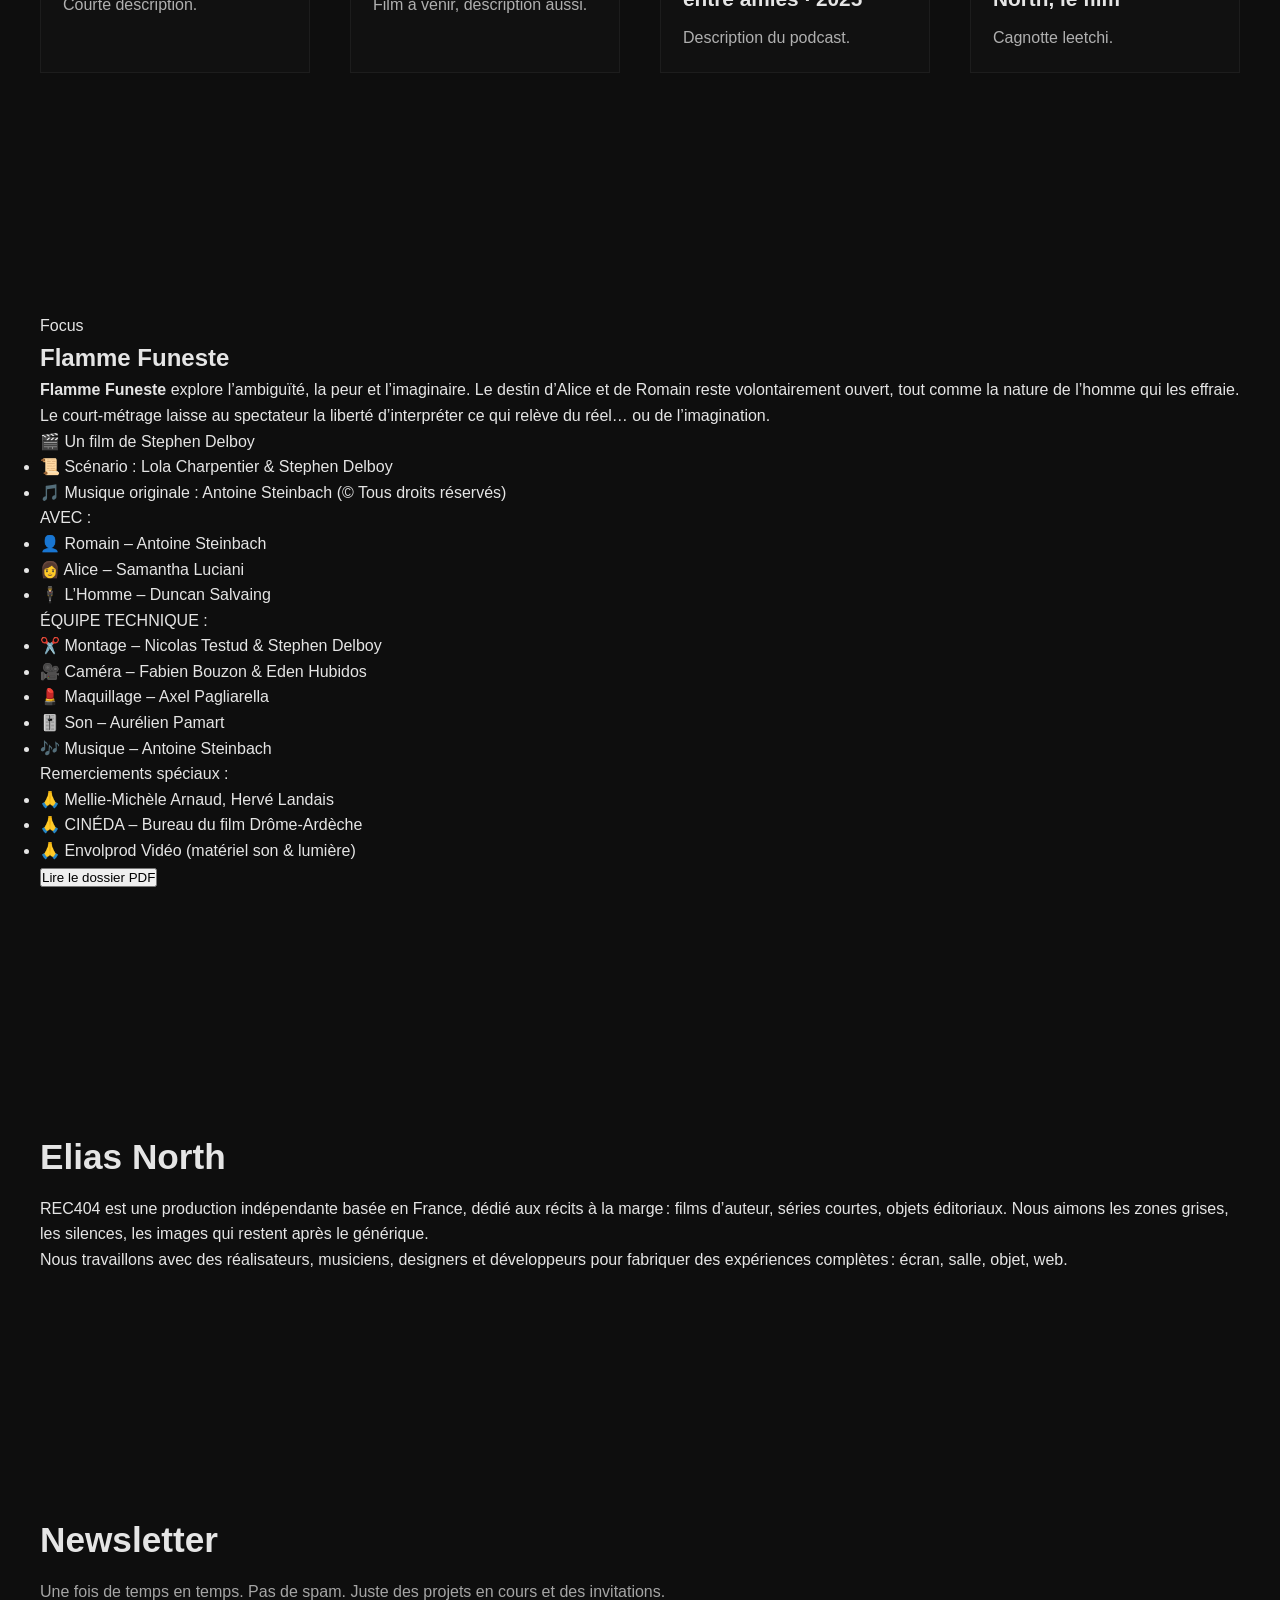
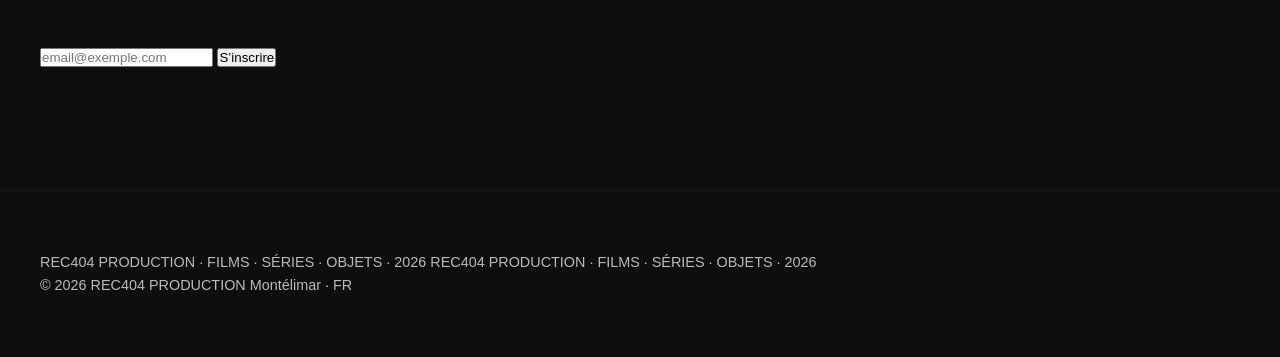
==== commit 925e71ea: "Update index.html" ====
--- a/index.html
+++ b/index.html
@@ -16,6 +16,7 @@
   <header class="site-header">
     <div class="site-header__logo">REC404</div>
     <nav class="site-header__nav">
+      <a href="#newsletter">Cagnotte Elias North</a>
       <a href="#films">Films</a>
       <a href="#features">Focus</a>
       <a href="#about">Production</a>
